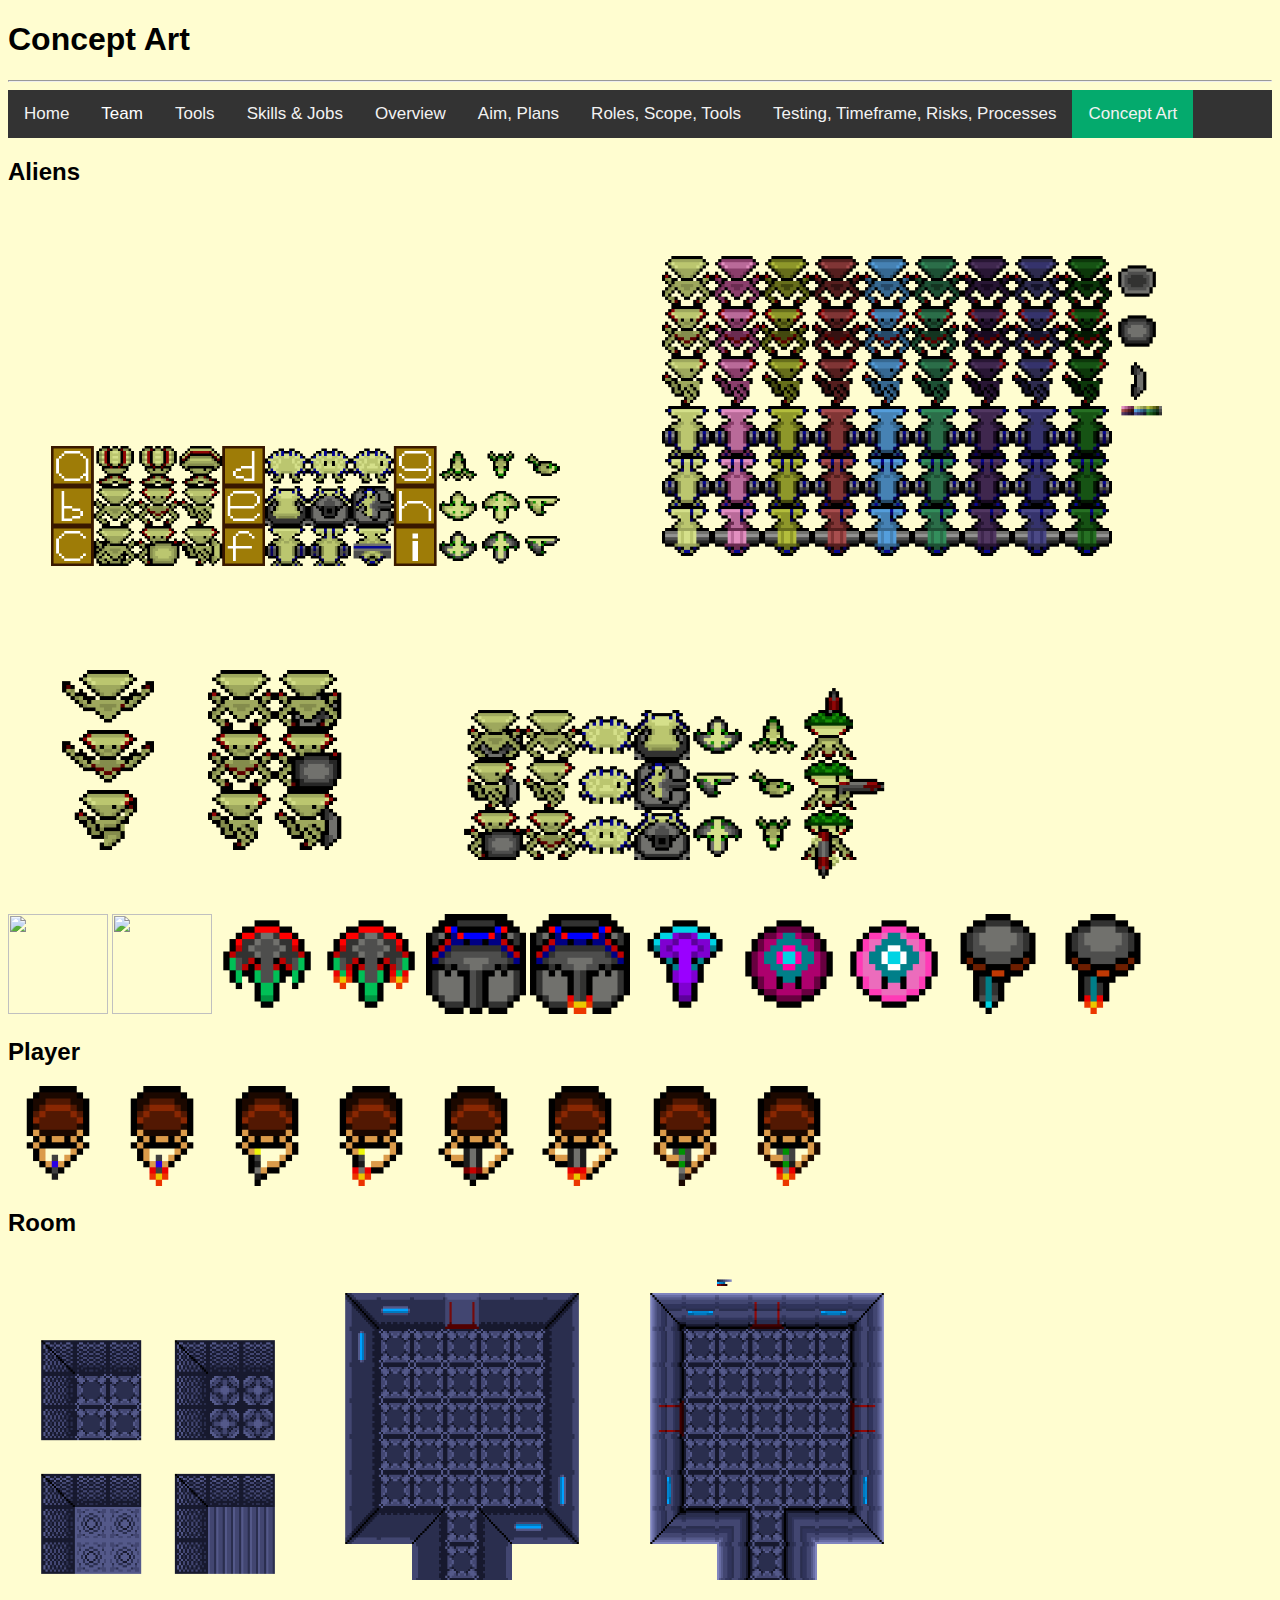
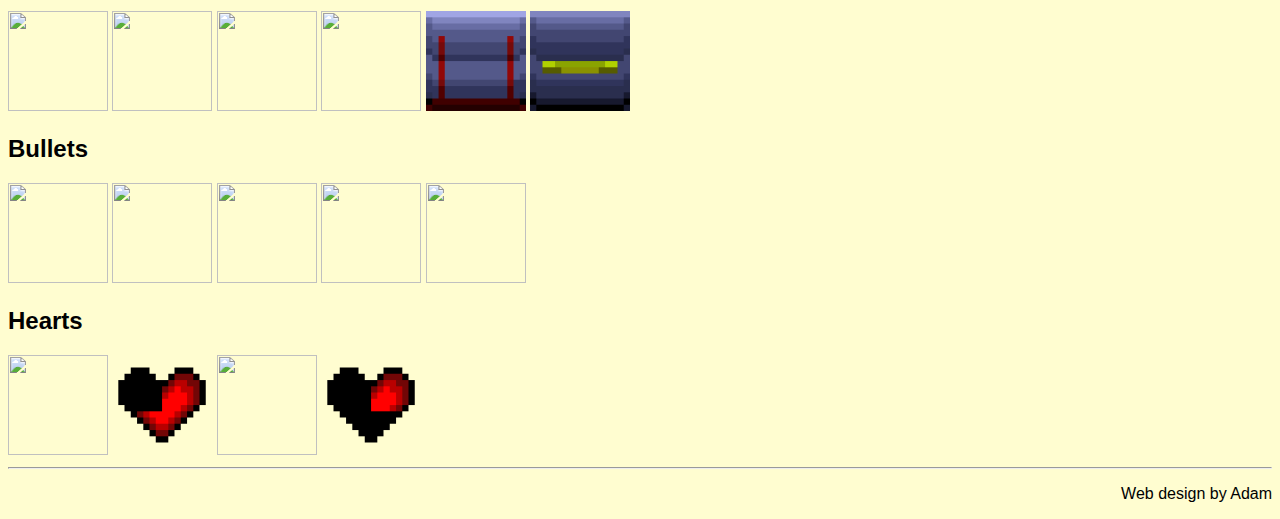
==== Website_A3/HTML/Concept_Art.html @ 21a89218 "Website Related Changes" ====
<!DOCTYPE html>

<html>
    <head>
        <meta charset="utf-8">
        <title>iTeam - Concept Art</title>
        <link rel="stylesheet" href="../CSS/style.css">
        <script src="https://ajax.googleapis.com/ajax/libs/jquery/3.5.1/jquery.min.js"></script>
    </head>

    <body>
        <h1>Concept Art</h1>
        <hr>

        <div class="topnav">
            <a href="./index.html">Home</a>
            <div class="dropdown">
                <button class="dropbtn">Team 
                    <i class="fa fa-caret-down"></i>
                </button>
                <div class="dropdown-content">    
                    <a href="../../Website_A2/HTML/index.html" target="_blank">A2 Site</a>            
                    <a href="https://adz946.github.io/Assessment-One/HTML%20Pages/Index.html" target="_blank">Adam</a>
                    <a href="https://jay-j-williams.github.io/ABOUT-ME/" target="_blank">Jay</a>
                    <a href="https://cptjamest.github.io/IIT-Assignment-1/" target="_blank">James</a>
                </div>
            </div>
            <a href="./tools.html">Tools</a>
            <a href="./Skills_Jobs.html">Skills & Jobs</a>
            <a href="./PD_Overview.html">Overview</a>
            <a href="./PD_Detailed_1.html">Aim, Plans</a>
            <a href="./PD_Detailed_2.html">Roles, Scope, Tools</a>
            <a href="./PD_Detailed_3.html">Testing, Timeframe, Risks, Processes</a>
            <a class="active" href="./Concept_Art.html">Concept Art</a>
            <a href="javascript:void(0);" class="icon" onclick="myFunction()">&#9776;</a>
        </div>

        <h2>Aliens</h2>

        <div>
            <img src="../../Concept Art/Alien/Alien Showcase.png" width="600" height="200" />
            <img src="../../Concept Art/Alien/Alien Color Possibilities.png" width="600" height="400" />
            <img src="../../Concept Art/Alien/Alien Animations-large.gif" width="400" height="300" />
            <img src="../../Concept Art/Alien/ShowCase.png" width="500" height="250" />
        </div>

        <div>
            <img src="../../Concept Art/Alien/shield_armor.png" width="100" height="100" />
            <img src="../../Concept Art/Alien/Shield.png" width="100" height="100" />
            <img src="../../Concept Art/Alien/armoured_wing.png" width="100" height="100" />
            <img src="../../Concept Art/Alien/armoured_wing_attack.png" width="100" height="100" />
            <img src="../../Concept Art/Alien/turret.png" width="100" height="100" />
            <img src="../../Concept Art/Alien/turret_attack.png" width="100" height="100" />
            <img src="../../Concept Art/Alien/mosquito.png" width="100" height="100" />
            <img src="../../Concept Art/Alien/bomber.png" width="100" height="100" />
            <img src="../../Concept Art/Alien/bomber_attack.png" width="100" height="100" />
            <img src="../../Concept Art/Alien/sniper.png" width="100" height="100" />
            <img src="../../Concept Art/Alien/sniper_attack.png" width="100" height="100" />
        </div>

        <h2>Player</h2>

        <div>
            <img src="../../Concept Art/Player/pistol.png" width="100" height="100" />
            <img src="../../Concept Art/Player/pistol_shot.png" width="100" height="100" />
            <img src="../../Concept Art/Player/rifle.png" width="100" height="100" />
            <img src="../../Concept Art/Player/rifle_shot.png" width="100" height="100" />
            <img src="../../Concept Art/Player/shotgun.png" width="100" height="100" />
            <img src="../../Concept Art/Player/shotgun_shot.png" width="100" height="100" />
            <img src="../../Concept Art/Player/smg.png" width="100" height="100" />
            <img src="../../Concept Art/Player/smg_shot.png" width="100" height="100" />
        </div>

        <h2>Room</h2>

        <div>
            <img src="../../Concept Art/Room/SpaceFloor.png" width="300" height="300" />
            <img src="../../Concept Art/Room/SpaceFloor_2.png" width="300" height="350" />
            <img src="../../Concept Art/Room/SpaceFloor-Metallic.png" width="300" height="350" />
        </div>

        <div>
            <img src="../../Concept Art/Room/corner.png" width="100" height="100" />
            <img src="../../Concept Art/Room/wall.png" width="100" height="100" />
            <img src="../../Concept Art/Room/floor.png" width="100" height="100" />
            <img src="../../Concept Art/Room/door.png" width="100" height="100" />
            <img src="../../Concept Art/Room/door.gif" width="100" height="100" />
            <img src="../../Concept Art/Room/LED.gif" width="100" height="100" />
        </div>

        <h2>Bullets</h2>

        <div>
            <img src="../../Concept Art/Bullet/bullet.png" width="100" height="100" />
            <img src="../../Concept Art/Bullet/bullet_1.png" width="100" height="100" />
            <img src="../../Concept Art/Bullet/bullet_2.png" width="100" height="100" />
            <img src="../../Concept Art/Bullet/bullet_loss_1.png" width="100" height="100" />
            <img src="../../Concept Art/Bullet/bullet_loss_2.png" width="100" height="100" />
        </div>

        <h2>Hearts</h2>

        <div>
            <img src="../../Concept Art/HUD/heart_full.png" width="100" height="100" />
            <img src="../../Concept Art/HUD/heart_quarter_1.png" width="100" height="100" />
            <img src="../../Concept Art/HUD/heart_half.png" width="100" height="100" />
            <img src="../../Concept Art/HUD/heart_quarter_3.png" width="100" height="100" />
        </div>

        <hr>
        <p id="Cred">Web design by Adam</p>   
    </body>
</html>
---- Website_A3/CSS/style.css ----
/* Add a black background color to the top navigation */
.topnav {
    background-color: #333;
    overflow: hidden;
  }
  
  /* Style the links inside the navigation bar */
  .topnav a {
    float: left;
    display: block;
    color: #f2f2f2;
    text-align: center;
    padding: 14px 16px;
    text-decoration: none;
    font-size: 17px;
  }
  
  /* Add an active class to highlight the current page */
  .active {
    background-color: #04AA6D;
    color: white;
  }
  
  /* Hide the link that should open and close the topnav on small screens */
  .topnav .icon {
    display: none;
  }
  
  /* Dropdown container - needed to position the dropdown content */
  .dropdown {
    float: left;
    overflow: hidden;
  }
  
  /* Style the dropdown button to fit inside the topnav */
  .dropdown .dropbtn {
    font-size: 17px; 
    border: none;
    outline: none;
    color: white;
    padding: 14px 16px;
    background-color: inherit;
    font-family: inherit;
    margin: 0;
  }
  
  /* Style the dropdown content (hidden by default) */
  .dropdown-content {
    display: none;
    position: absolute;
    background-color: #f9f9f9;
    min-width: 160px;
    box-shadow: 0px 8px 16px 0px rgba(0,0,0,0.2);
    z-index: 1;
  }
  
  /* Style the links inside the dropdown */
  .dropdown-content a {
    float: none;
    color: black;
    padding: 12px 16px;
    text-decoration: none;
    display: block;
    text-align: left;
  }
  
  /* Add a dark background on topnav links and the dropdown button on hover */
  .topnav a:hover, .dropdown:hover .dropbtn {
    background-color: #555;
    color: white;
  }
  
  /* Add a grey background to dropdown links on hover */
  .dropdown-content a:hover {
    background-color: #ddd;
    color: black;
  }
  
  /* Show the dropdown menu when the user moves the mouse over the dropdown button */
  .dropdown:hover .dropdown-content {
    display: block;
  }
  
  /* When the screen is less than 600 pixels wide, hide all links, except for the first one ("Home"). Show the link that contains should open and close the topnav (.icon) */
  @media screen and (max-width: 600px) {
    .topnav a:not(:first-child), .dropdown .dropbtn {
      display: none;
    }
    .topnav a.icon {
      float: right;
      display: block;
    }
  }
  
  /* The "responsive" class is added to the topnav with JavaScript when the user clicks on the icon. This class makes the topnav look good on small screens (display the links vertically instead of horizontally) */
  @media screen and (max-width: 600px) {
    .topnav.responsive {position: relative;}
    .topnav.responsive a.icon {
      position: absolute;
      right: 0;
      top: 0;
    }
    .topnav.responsive a {
      float: none;
      display: block;
      text-align: left;
    }
    .topnav.responsive .dropdown {float: none;}
    .topnav.responsive .dropdown-content {position: relative;}
    .topnav.responsive .dropdown .dropbtn {
      display: block;
      width: 100%;
      text-align: left;
    }
  }
  body
  {
    max-width: 1920px;
    background-color: #FFFDD0;
    font-family: sans-serif;
  }
  #One, #Two, #Three, #Four
  {
    display: none;
    padding: 5%;
  }
  .BP
  {
    width: 200px;
    height: 200px;
    border: 5px solid black;
    cursor: pointer;
  }
  .BT
  {
    width: 250px;
    height: 125px;
    border: 5px solid black;
    cursor: pointer;
  }
  background-image { object-fit: cover; }

  #Cred { text-align: end; }

  table { background-color: darkblue; }

  tr:hover { background-color: coral; }

  tr
  {
    border: 2px solid black;
    background-color: lightblue;
    text-align: center;
  }
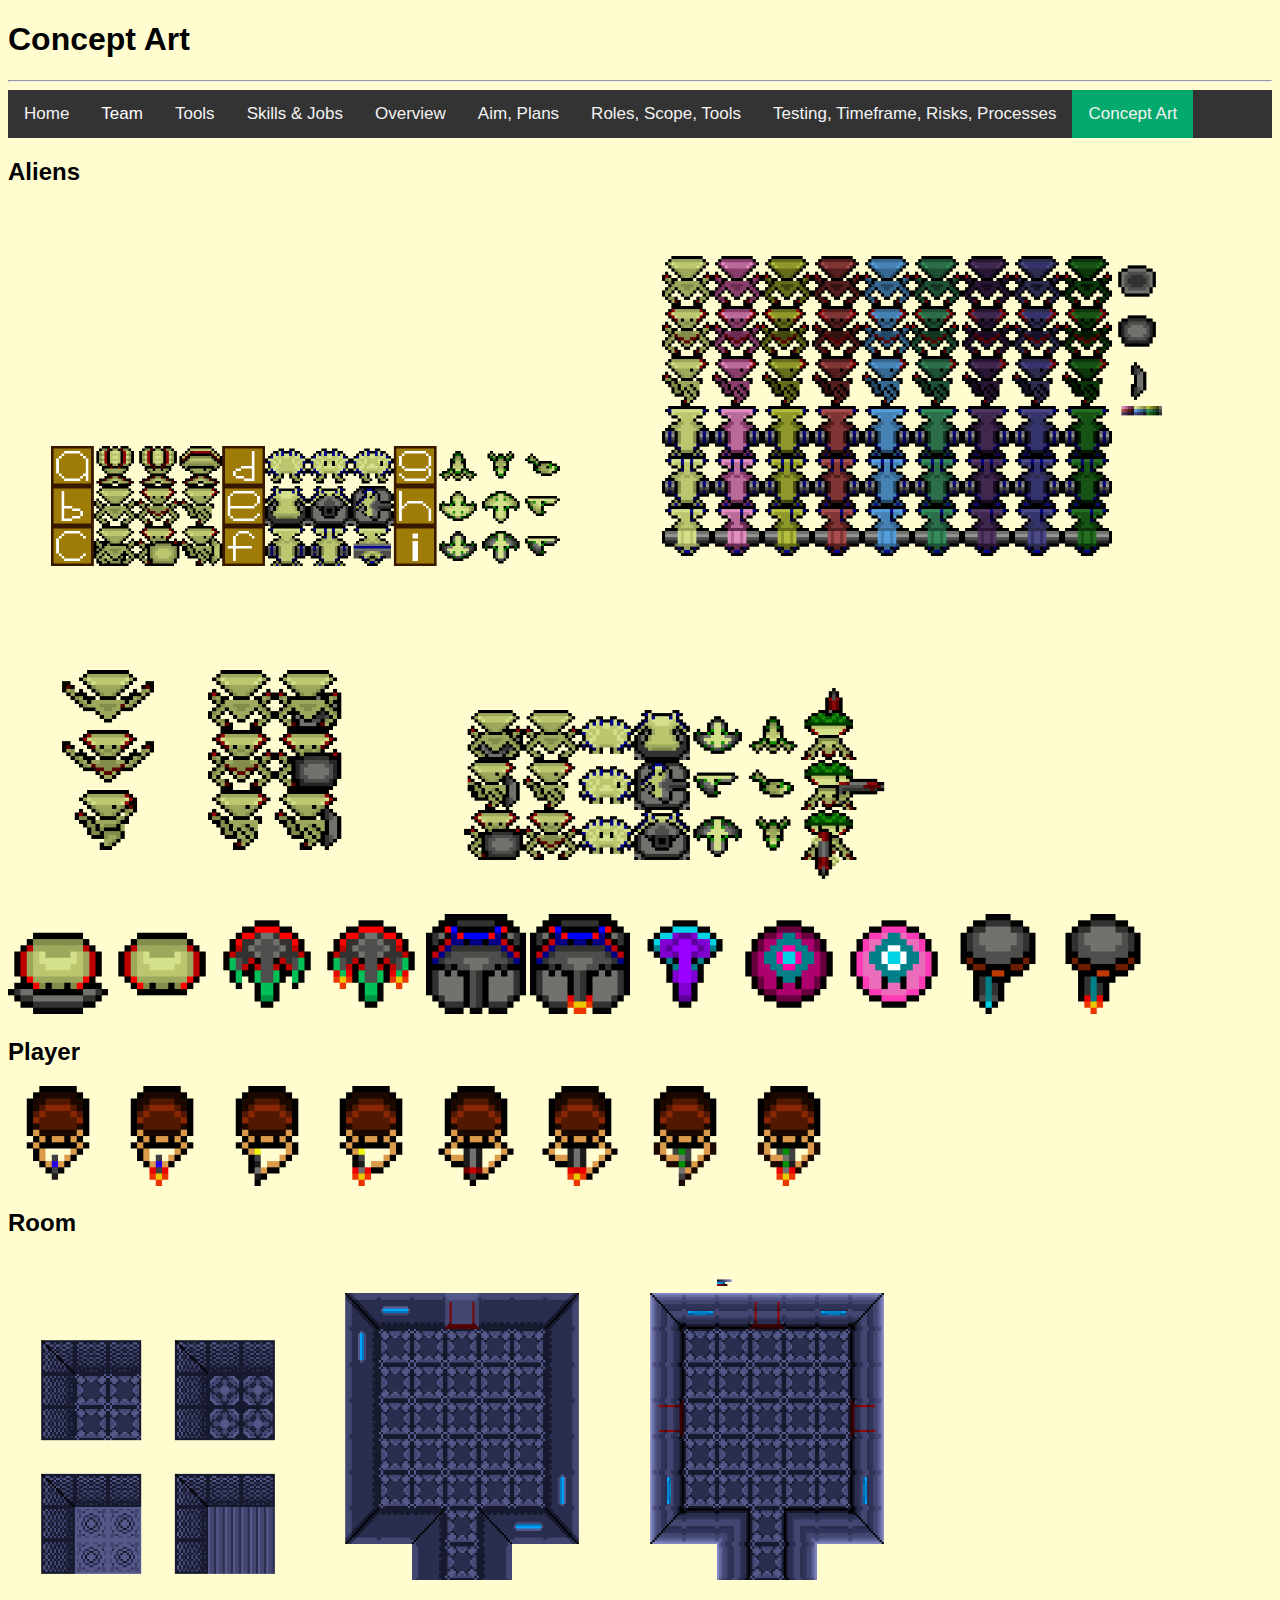
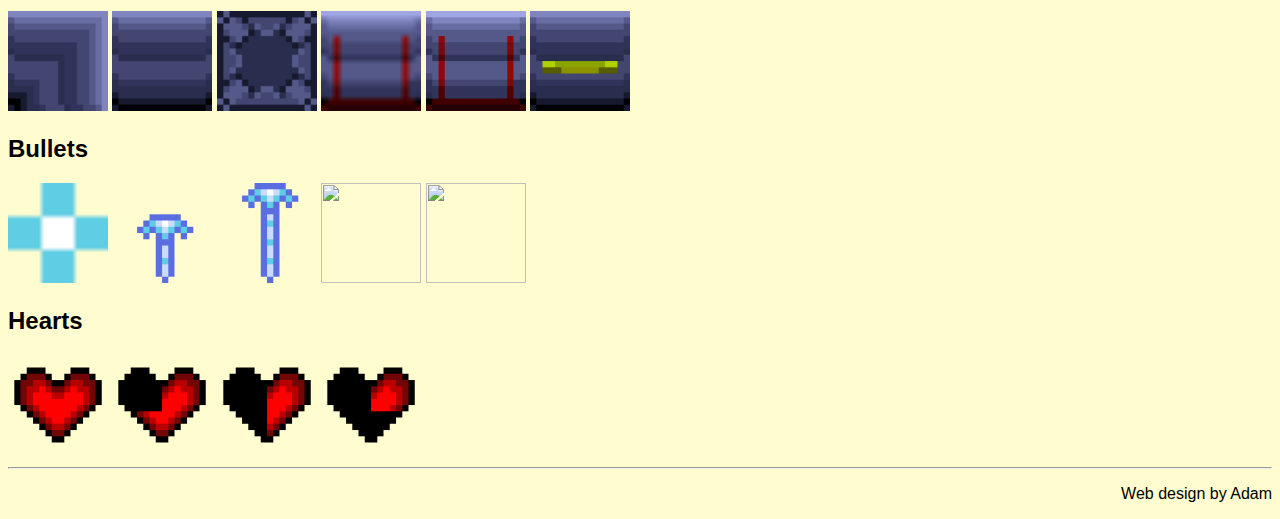
==== commit 0bd908ee: "GitHub auto-capitalized some of my images" ====
--- a/Website_A3/HTML/Concept_Art.html
+++ b/Website_A3/HTML/Concept_Art.html
@@ -45,8 +45,8 @@
         </div>
 
         <div>
-            <img src="../../Concept Art/Alien/shield_armor.png" width="100" height="100" />
-            <img src="../../Concept Art/Alien/Shield.png" width="100" height="100" />
+            <img src="../../Concept Art/Alien/Shield_armor.png" width="100" height="100" />
+            <img src="../../Concept Art/Alien/shield.png" width="100" height="100" />
             <img src="../../Concept Art/Alien/armoured_wing.png" width="100" height="100" />
             <img src="../../Concept Art/Alien/armoured_wing_attack.png" width="100" height="100" />
             <img src="../../Concept Art/Alien/turret.png" width="100" height="100" />
@@ -80,10 +80,10 @@
         </div>
 
         <div>
-            <img src="../../Concept Art/Room/corner.png" width="100" height="100" />
-            <img src="../../Concept Art/Room/wall.png" width="100" height="100" />
-            <img src="../../Concept Art/Room/floor.png" width="100" height="100" />
-            <img src="../../Concept Art/Room/door.png" width="100" height="100" />
+            <img src="../../Concept Art/Room/Corner.png" width="100" height="100" />
+            <img src="../../Concept Art/Room/Wall.png" width="100" height="100" />
+            <img src="../../Concept Art/Room/Floor.png" width="100" height="100" />
+            <img src="../../Concept Art/Room/Door.png" width="100" height="100" />
             <img src="../../Concept Art/Room/door.gif" width="100" height="100" />
             <img src="../../Concept Art/Room/LED.gif" width="100" height="100" />
         </div>
@@ -91,23 +91,23 @@
         <h2>Bullets</h2>
 
         <div>
-            <img src="../../Concept Art/Bullet/bullet.png" width="100" height="100" />
-            <img src="../../Concept Art/Bullet/bullet_1.png" width="100" height="100" />
-            <img src="../../Concept Art/Bullet/bullet_2.png" width="100" height="100" />
-            <img src="../../Concept Art/Bullet/bullet_loss_1.png" width="100" height="100" />
-            <img src="../../Concept Art/Bullet/bullet_loss_2.png" width="100" height="100" />
+            <img src="../../Concept Art/Bullet/Bullet.png" width="100" height="100" />
+            <img src="../../Concept Art/Bullet/Bullet_1.png" width="100" height="100" />
+            <img src="../../Concept Art/Bullet/Bullet_2.png" width="100" height="100" />
+            <img src="../../Concept Art/Bullet/Bullet_Loss_1.png" width="100" height="100" />
+            <img src="../../Concept Art/Bullet/Bullet_Loss_2.png" width="100" height="100" />
         </div>
 
         <h2>Hearts</h2>
 
         <div>
-            <img src="../../Concept Art/HUD/heart_full.png" width="100" height="100" />
+            <img src="../../Concept Art/HUD/Heart_Full.png" width="100" height="100" />
             <img src="../../Concept Art/HUD/heart_quarter_1.png" width="100" height="100" />
-            <img src="../../Concept Art/HUD/heart_half.png" width="100" height="100" />
+            <img src="../../Concept Art/HUD/Heart_Half.png" width="100" height="100" />
             <img src="../../Concept Art/HUD/heart_quarter_3.png" width="100" height="100" />
         </div>
 
         <hr>
         <p id="Cred">Web design by Adam</p>   
     </body>
-</html>+</html>
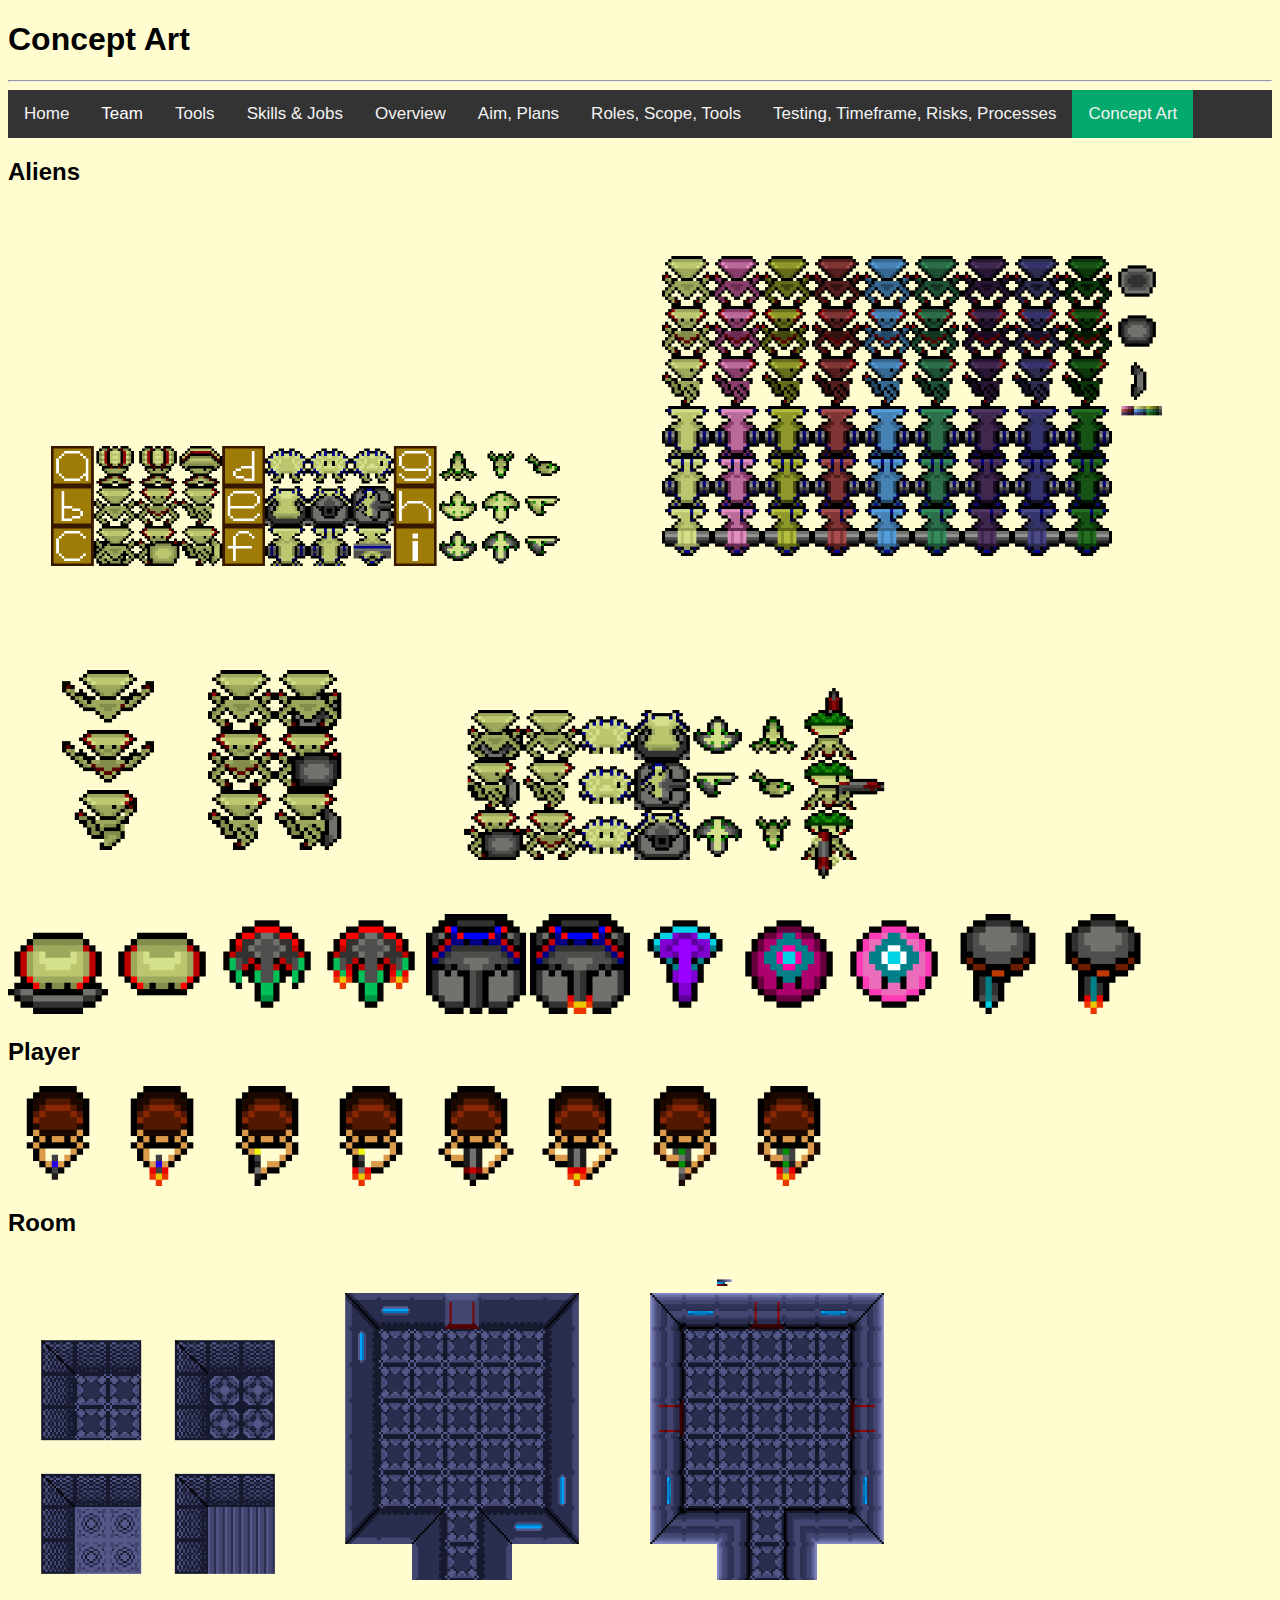
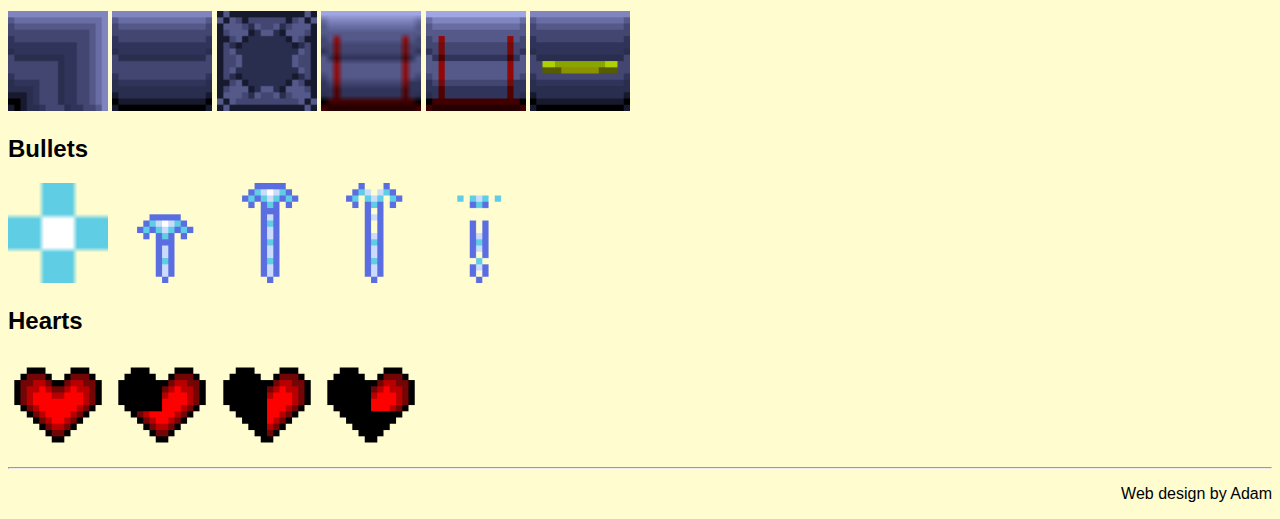
==== commit fdfed0cc: "Further changes to image names" ====
--- a/Website_A3/HTML/Concept_Art.html
+++ b/Website_A3/HTML/Concept_Art.html
@@ -94,8 +94,8 @@
             <img src="../../Concept Art/Bullet/Bullet.png" width="100" height="100" />
             <img src="../../Concept Art/Bullet/Bullet_1.png" width="100" height="100" />
             <img src="../../Concept Art/Bullet/Bullet_2.png" width="100" height="100" />
-            <img src="../../Concept Art/Bullet/Bullet_Loss_1.png" width="100" height="100" />
-            <img src="../../Concept Art/Bullet/Bullet_Loss_2.png" width="100" height="100" />
+            <img src="../../Concept Art/Bullet/Bullet_loss_1.png" width="100" height="100" />
+            <img src="../../Concept Art/Bullet/Bullet_loss_2.png" width="100" height="100" />
         </div>
 
         <h2>Hearts</h2>
